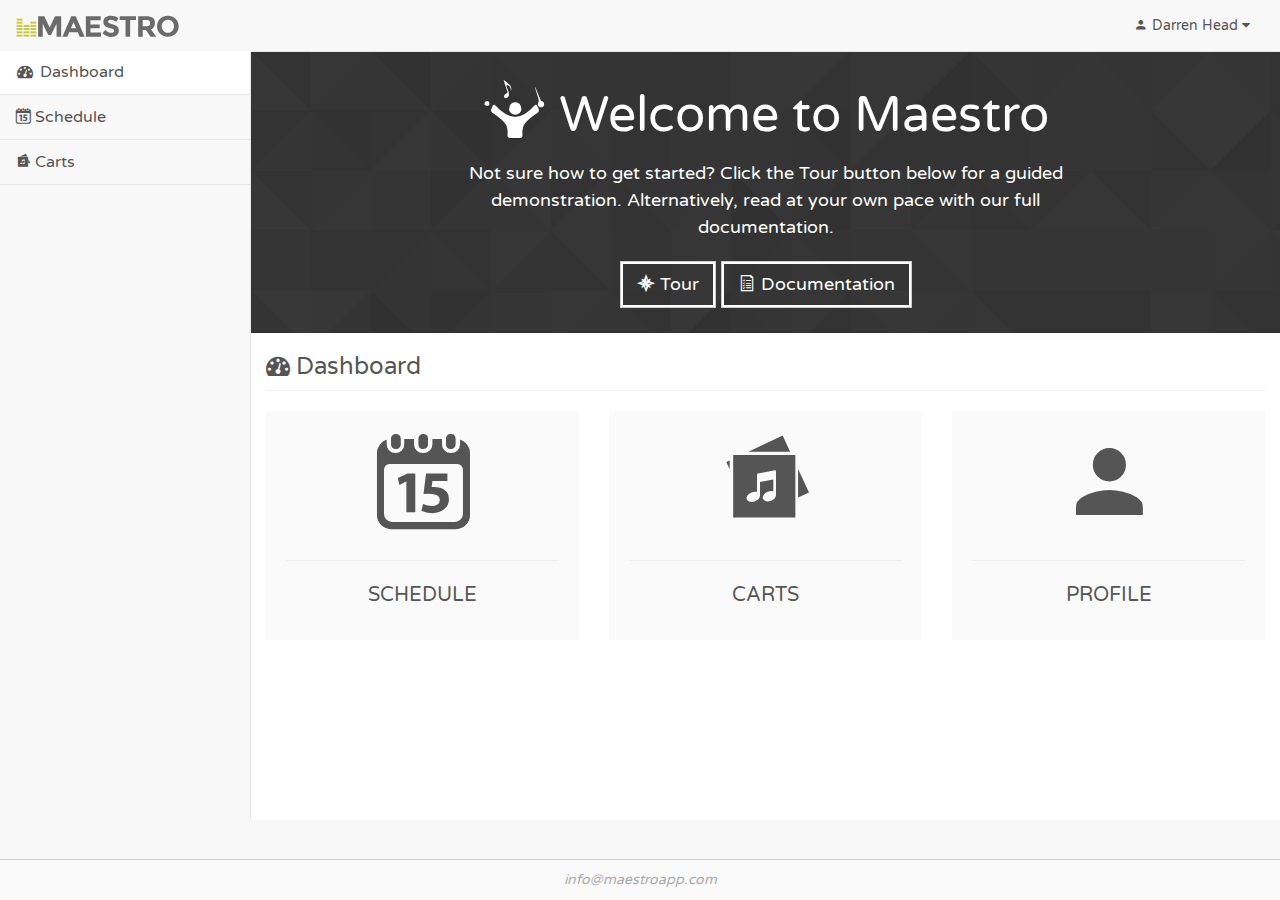
==== index.html @ 4ad2bb05 "Added all HTML, CSS, JS files as well as images" ====
<!DOCTYPE html>
<html lang="en">

<head>

    <meta charset="utf-8">
    <meta http-equiv="X-UA-Compatible" content="IE=edge">
    <meta name="viewport" content="width=device-width, initial-scale=1">
    <meta name="description" content="Maestro delivers you amazement in 30 seconds or less.">
    <meta name="author" content="Maestro | Orbitune Inc.">
    <link rel="shortcut icon" href="img/favicon.ico" type="image/x-icon">

    <title>Maestro | Dashboard</title>

    <!-- Bootstrap Core CSS -->
    <link href="css/bootstrap.min.css" rel="stylesheet">

    <!-- MetisMenu CSS -->
    <link href="css/plugins/metisMenu/metisMenu.min.css" rel="stylesheet">

    <!-- Custom CSS -->
    <link href="css/app.css" rel="stylesheet">

    <!-- Custom Fonts -->
    <link href="http://maxcdn.bootstrapcdn.com/font-awesome/4.2.0/css/font-awesome.min.css" rel="stylesheet">
    <link href="css/fa-animation.css" rel="stylesheet">
    <link href="css/flaticon.css" rel="stylesheet">
    <link href='http://fonts.googleapis.com/css?family=Varela+Round' rel='stylesheet' type='text/css'>

    <!-- HTML5 Shim and Respond.js IE8 support of HTML5 elements and media queries -->
    <!-- WARNING: Respond.js doesn't work if you view the page via file:// -->
    <!--[if lt IE 9]>
        <script src="https://oss.maxcdn.com/libs/html5shiv/3.7.0/html5shiv.js"></script>
        <script src="https://oss.maxcdn.com/libs/respond.js/1.4.2/respond.min.js"></script>
    <![endif]-->

</head>

<body>

    <div id="wrapper">

        <!-- Navigation -->
        <nav class="navbar navbar-default navbar-static-top" role="navigation" style="margin-bottom: 0">
            <div class="navbar-header">
                <button type="button" class="navbar-toggle" data-toggle="collapse" data-target=".navbar-collapse">
                    <span class="sr-only">Toggle navigation</span>
                    <span class="icon-bar"></span>
                    <span class="icon-bar"></span>
                    <span class="icon-bar"></span>
                </button>
                <a class="navbar-brand" href="index.html"><img class="img-responsive" width="165" src="img/maestro-logo.svg" /></a>            
            <div class="user-nav-right">
		        <ul class="nav navbar-top-links navbar-right">
	                <li class="dropdown">
	                    <a class="dropdown-toggle" data-toggle="dropdown" href="#">
	                        <i class="flaticon-user157"></i> <span>Darren Head</span> <i class="fa fa-caret-down"></i>
	                    </a>
	                    <ul class="dropdown-menu dropdown-user">
	                        <li><a href="user-profile.html"><i class="flaticon-user157"></i> User Profile</a>
	                        </li>
	                        <li class="divider"></li>
	                        <li><a href="#"><i class="fa fa-sign-out fa-fw"></i> Logout</a>
	                        </li>
	                    </ul>
	                </li>
	            </ul>    
            </div><!-- end user-nav-right -->
            </div><!-- end navbar-header -->

            <div class="navbar-default sidebar" role="navigation">
                <div class="sidebar-nav navbar-collapse">
                    <ul class="nav" id="side-menu">
                        <li>
                            <a class="active" href="index.html"><i class="fa fa-dashboard fa-fw"></i> Dashboard</a>
                        </li>
                        <li>
                            <a href="schedule.html"><i class="flaticon-calendar157"></i> Schedule</a>
                        </li>
                        <li>
                            <a href="carts.html"><i class="flaticon-music79"></i> Carts</a>
                        </li>
                    </ul>
                </div>
            </div>
        </nav>

        <!-- Page Content -->
        <div id="page-wrapper">
        
			<!-- Docs page layout -->
		    <div class="bs-header">
		        <h1><div class="glyph"><span class="glyph-icon glyph-maestro flaticon-music8"></span></div> Welcome to Maestro</h1>
		        <p>Not sure how to get started? Click the Tour button below for a guided demonstration. Alternatively, read at your own pace with our full documentation.</p>
		        <button class="btn btn-default btn-lg btn-start"><i class="flaticon-compass46"></i> Tour</button>
		        <button class="btn btn-default btn-lg btn-start"><i class="flaticon-list40"></i> Documentation</button>
		        <a href="#"></a>
		    </div>
        
            <div class="row">
                <div class="col-lg-12 dashboard">
                
                <h3 class="page-header"><i class="fa fa-dashboard"></i> Dashboard</h3>	
					<br>	
                    <div class="row bs-downloads">
						<div class="col-sm-4 col-xs-12">
						    <a href="schedule.html" class=" start-box start-schedule btn-block">
							    <i class="flaticon-calendar157"></i>
							    <hr class="start-hr">
							    <span>Schedule</span>
						    </a>
						</div>
						<div class="col-sm-4 col-xs-12">
						    <a href="carts.html" class="start-box start-schedule btn-block">
							    <i class="flaticon-music79"></i>
							    <hr class="start-hr">
							    <span>Carts</span>
						    </a>
						</div>
						<div class="col-sm-4 col-xs-12">
						    <a href="user-profile.html" class="start-box start-schedule btn-block">
							    <i class="flaticon-user157"></i>
							    <hr class="start-hr">
							    <span>Profile</span>
						    </a>
						</div>						
						</div><!-- end row bs-downloads -->
                </div><!-- /.col-lg-12 -->  
            </div> <!-- /.row -->
        </div><!-- /#page-wrapper -->
        
        <div class="footer">
	        <a href="#" class="maestro-help">info@maestroapp.com</a>
        </div>

    </div>
    <!-- /#wrapper -->

    <!-- jQuery Version 1.11.0 -->
    <script src="js/jquery-1.11.0.js"></script>

    <!-- Bootstrap Core JavaScript -->
    <script src="js/bootstrap.min.js"></script>

    <!-- Metis Menu Plugin JavaScript -->
    <script src="js/plugins/metisMenu/metisMenu.min.js"></script>

    <!-- Custom Theme JavaScript -->
    <script src="js/maestro.js"></script>
    
    <script>
    
    </script>

</body>

</html>
---- css/plugins/metisMenu/metisMenu.min.css ----
.arrow{float:right}.glyphicon.arrow:before{content:"\e079"}.active>a>.glyphicon.arrow:before{content:"\e114"}.fa.arrow:before{content:"\f104"}.active>a>.fa.arrow:before{content:"\f107"}.plus-times{float:right}.fa.plus-times:before{content:"\f067"}.active>a>.fa.plus-times{filter:progid:DXImageTransform.Microsoft.BasicImage(rotation=1);-webkit-transform:rotate(45deg);-moz-transform:rotate(45deg);-ms-transform:rotate(45deg);-o-transform:rotate(45deg);transform:rotate(45deg)}.plus-minus{float:right}.fa.plus-minus:before{content:"\f067"}.active>a>.fa.plus-minus:before{content:"\f068"}
---- css/app.css ----
/*!
 * Maestro Theme 
 * Orbitune Inc.
 * Developers: Darren Head & Will Wong 
 */

body {
    background-color: #f8f8f8;
    font-family: 'Varela Round', "Helvetica Neue",Helvetica,Arial,sans-serif;
}

a {
/*----- color-secondary-1-3 ----*/
	color: #71A30D;
	color: rgba(113,163, 13,1);
	-o-transition:.5s;
	-ms-transition:.5s;
	-moz-transition:.5s;
	-webkit-transition:.5s;
	transition:.5s;
}

a:hover {
/*----- color-secondary-2-3 ----*/
	color: #557F00;
	color: rgba( 85,127,  0,1);
	text-decoration: none;
}

/* COLOR PALETTES */
/* As hex codes */
.color-primary-0 { color: #DEDE1E }	/* Main Primary color */
.color-primary-1 { color: #FFFF78 }
.color-primary-2 { color: #EBEB4B }
.color-primary-3 { color: #AFAF0E }
.color-primary-4 { color: #888800 }

.color-secondary-1-0 { color: #94CF1C }	/* Main Secondary color (1) */
.color-secondary-1-1 { color: #C5F071 }
.color-secondary-1-2 { color: #AADC46 }
.color-secondary-1-3 { color: #71A30D }
.color-secondary-1-4 { color: #557F00 }

.color-secondary-2-0 { color: #B2186F }	/* Main Secondary color (2) */
.color-secondary-2-1 { color: #D263A2 }
.color-secondary-2-2 { color: #BD3C85 }
.color-secondary-2-3 { color: #8C0B54 }
.color-secondary-2-4 { color: #6D003E }

.color-complement-0 { color: #691B94 }	/* Main Complement color */
.color-complement-1 { color: #9359B3 }
.color-complement-2 { color: #79379D }
.color-complement-3 { color: #510F75 }
.color-complement-4 { color: #3C045B }

/* As RGBa codes */
.rgba-primary-0 { color: rgba(222,222, 30,1) }	/* Main Primary color */
.rgba-primary-1 { color: rgba(255,255,120,1) }
.rgba-primary-2 { color: rgba(235,235, 75,1) }
.rgba-primary-3 { color: rgba(175,175, 14,1) }
.rgba-primary-4 { color: rgba(136,136,  0,1) }

.rgba-secondary-1-0 { color: rgba(148,207, 28,1) }	/* Main Secondary color (1) */
.rgba-secondary-1-1 { color: rgba(197,240,113,1) }
.rgba-secondary-1-2 { color: rgba(170,220, 70,1) }
.rgba-secondary-1-3 { color: rgba(113,163, 13,1) }
.rgba-secondary-1-4 { color: rgba( 85,127,  0,1) }

.rgba-secondary-2-0 { color: rgba(178, 24,111,1) }	/* Main Secondary color (2) */
.rgba-secondary-2-1 { color: rgba(210, 99,162,1) }
.rgba-secondary-2-2 { color: rgba(189, 60,133,1) }
.rgba-secondary-2-3 { color: rgba(140, 11, 84,1) }
.rgba-secondary-2-4 { color: rgba(109,  0, 62,1) }

.rgba-complement-0 { color: rgba(105, 27,148,1) }	/* Main Complement color */
.rgba-complement-1 { color: rgba(147, 89,179,1) }
.rgba-complement-2 { color: rgba(121, 55,157,1) }
.rgba-complement-3 { color: rgba( 81, 15,117,1) }
.rgba-complement-4 { color: rgba( 60,  4, 91,1) }

#wrapper {
    width: 100%;
}

#page-wrapper {
    padding: 0 15px;
    min-height: 568px;
    background-color: #fff;
    padding-top:50px;
    min-height: 768px !important;
    padding-bottom:40px;
}

@media(min-width:768px) {
    #page-wrapper {
        position: inherit;
        margin: 0 0 0 250px;
        border-left: 1px solid #e7e7e7;
    }
}

.page-header {
	padding-bottom: 10px;
	margin: 20px 0 0px;
	border-bottom: 1px solid #eee;
	color:#555;
}

.nav>li>a {
	color:#555;
}

#side-menu {
	font-size:16px;
}

.navbar {
	width:100%;
	position:fixed;
	z-index:10;
}

.navbar-default .navbar-toggle {
	border:none;
}

.navbar-default .navbar-toggle:hover, .navbar-default .navbar-toggle:focus {
	background-color:transparent;
}

.navbar-header {
	width:100%;
}

.user-nav-right {
	float:right;
}

@media(max-width:480px) {
	.user-nav-right span {
		display:none;
	}
	.user-nav-right .fa-caret-down {
		display: none;
	}
}

.navbar-top-links li {
    display: inline-block;
}

.navbar-top-links li:last-child {
    margin-right: 15px;
}

.navbar-top-links li a {
    padding: 15px;
    min-height: 50px;
}

.navbar-top-links .dropdown-menu li {
    display: block;
}

.navbar-top-links .dropdown-menu li:last-child {
    margin-right: 0;
}

.navbar-top-links .dropdown-menu li a {
    padding: 3px 20px;
    min-height: 0;
}

.navbar-top-links .dropdown-menu li a div {
    white-space: normal;
}

.navbar-top-links .dropdown-messages,
.navbar-top-links .dropdown-tasks,
.navbar-top-links .dropdown-alerts {
    width: 310px;
    min-width: 0;
}

.navbar-top-links .dropdown-messages {
    margin-left: 5px;
}

.navbar-top-links .dropdown-tasks {
    margin-left: -59px;
}

.navbar-top-links .dropdown-alerts {
    margin-left: -123px;
}

.navbar-top-links .dropdown-user {
    right: 0;
    left: auto;
}

.sidebar .sidebar-nav.navbar-collapse {
    padding-right: 0;
    padding-left: 0;
}

.sidebar .sidebar-search {
    padding: 15px;
}

.sidebar ul li {
    border-bottom: 1px solid #e7e7e7;
}

.sidebar ul li a.active {
    background-color: #fff;
    border-right: 1px solid #fff;
	width: 100%;
}

.sidebar .arrow {
    float: right;
}

.sidebar .fa.arrow:before {
    content: "\f104";
}

.sidebar .active>a>.fa.arrow:before {
    content: "\f107";
}

.sidebar .nav-second-level li,
.sidebar .nav-third-level li {
    border-bottom: 0!important;
}

.sidebar .nav-second-level li a {
    padding-left: 37px;
}

.sidebar .nav-third-level li a {
    padding-left: 52px;
}

@media(min-width:768px) {
    .sidebar {
        z-index: 1;
        position: absolute;
        width: 250px;
        margin-top: 51px;
    }

    .navbar-top-links .dropdown-messages,
    .navbar-top-links .dropdown-tasks,
    .navbar-top-links .dropdown-alerts {
        margin-left: auto;
    }
}

@media(max-width:480px) {
	.navbar-top-links li:last-child {
		margin:0px;
	}
}

.btn-outline {
    color: inherit;
    background-color: transparent;
    transition: all .5s;
}

.btn-primary.btn-outline {
    color: #428bca;
}

.btn-success.btn-outline {
    color: #5cb85c;
}

.btn-info.btn-outline {
    color: #5bc0de;
}

.btn-warning.btn-outline {
    color: #f0ad4e;
}

.btn-danger.btn-outline {
    color: #d9534f;
}

.btn-primary.btn-outline:hover,
.btn-success.btn-outline:hover,
.btn-info.btn-outline:hover,
.btn-warning.btn-outline:hover,
.btn-danger.btn-outline:hover {
    color: #fff;
}

.chat {
    margin: 0;
    padding: 0;
    list-style: none;
}

.chat li {
    margin-bottom: 10px;
    padding-bottom: 5px;
    border-bottom: 1px dotted #999;
}

.chat li.left .chat-body {
    margin-left: 60px;
}

.chat li.right .chat-body {
    margin-right: 60px;
}

.chat li .chat-body p {
    margin: 0;
}

.panel .slidedown .glyphicon,
.chat .glyphicon {
    margin-right: 5px;
}

.chat-panel .panel-body {
    height: 350px;
    overflow-y: scroll;
}

.login-panel {
    margin-top: 25%;
}

.flot-chart {
    display: block;
    height: 400px;
}

.flot-chart-content {
    width: 100%;
    height: 100%;
}

table.dataTable thead .sorting,
table.dataTable thead .sorting_asc,
table.dataTable thead .sorting_desc,
table.dataTable thead .sorting_asc_disabled,
table.dataTable thead .sorting_desc_disabled {
    background: 0 0;
}

table.dataTable thead .sorting_asc:after {
    content: "\f0de";
    float: right;
    font-family: fontawesome;
}

table.dataTable thead .sorting_desc:after {
    content: "\f0dd";
    float: right;
    font-family: fontawesome;
}

table.dataTable thead .sorting:after {
    content: "\f0dc";
    float: right;
    font-family: fontawesome;
    color: rgba(50,50,50,.5);
}

.btn-circle {
    width: 30px;
    height: 30px;
    padding: 6px 0;
    border-radius: 15px;
    text-align: center;
    font-size: 12px;
    line-height: 1.428571429;
}

.btn-circle.btn-lg {
    width: 50px;
    height: 50px;
    padding: 10px 16px;
    border-radius: 25px;
    font-size: 18px;
    line-height: 1.33;
}

.btn-circle.btn-xl {
    width: 70px;
    height: 70px;
    padding: 10px 16px;
    border-radius: 35px;
    font-size: 24px;
    line-height: 1.33;
}

.show-grid [class^=col-] {
    padding-top: 10px;
    padding-bottom: 10px;
    border: 1px solid #ddd;
    background-color: #eee!important;
}

.show-grid {
    margin: 15px 0;
}

.huge {
    font-size: 40px;
}

.panel-green {
    border-color: #5cb85c;
}

.panel-green .panel-heading {
    border-color: #5cb85c;
    color: #fff;
    background-color: #5cb85c;
}

.panel-green a {
    color: #5cb85c;
}

.panel-green a:hover {
    color: #3d8b3d;
}

.panel-red {
    border-color: #d9534f;
}

.panel-red .panel-heading {
    border-color: #d9534f;
    color: #fff;
    background-color: #d9534f;
}

.panel-red a {
    color: #d9534f;
}

.panel-red a:hover {
    color: #b52b27;
}

.panel-yellow {
    border-color: #f0ad4e;
}

.panel-yellow .panel-heading {
    border-color: #f0ad4e;
    color: #fff;
    background-color: #f0ad4e;
}

.panel-yellow a {
    color: #f0ad4e;
}

.panel-yellow a:hover {
    color: #df8a13;
}

.btn-maestro {
	background:transparent;
	box-shadow: 0 0 0 3px #AFAF0E inset;
	border-radius: 0px;
	color:#AFAF0E;	
	text-transform: uppercase;
}

@media(max-width:991px) {
	.btn-maestro {
		margin-bottom:10px;
	}
}

.btn-maestro:hover {
	background:#AFAF0E;
	box-shadow: 0 0 0 3px #AFAF0E inset;
	color:#fff;
	-o-transition:.5s;
	-ms-transition:.5s;
	-moz-transition:.5s;
	-webkit-transition:.5s;
	transition:.5s;
}

.btn-maestro-grey {
	background:transparent;
	box-shadow: 0 0 0 3px #ccc inset;
	border-radius: 0px;
	color:#ccc;	
	text-transform: uppercase;
}

@media(max-width:991px) {
	.btn-maestro {
		margin-bottom:10px;
	}
}

.btn-maestro-grey:hover {
	background:#AFAF0E;
	box-shadow: 0 0 0 3px #AFAF0E inset;
	color:#fff;
	-o-transition:.5s;
	-ms-transition:.5s;
	-moz-transition:.5s;
	-webkit-transition:.5s;
	transition:.5s;
}


.input-group-lg>.input-group-btn>.btn, .input-group-lg>.form-control {
	height:44px;
	border-radius: 0px;
	box-shadow: 0 0 0 3px #f inset;
}

.cart-panel {
	min-height:230px;
}

.panel-body {
	text-align: center;
}

.cart-icon {
	font-size:3em;
	color: #555;
}

.cart-icon:hover {
	font-size:3em;
	color: #71A30D;
	color: rgba(113,163, 13,1);
	-o-transition:.5s;
	-ms-transition:.5s;
	-moz-transition:.5s;
	-webkit-transition:.5s;
	transition:.5s;
}

.cart-icon-add {
	font-size:4.6em;
	color: #ccc;
}

.cart-icon-add:hover {
	color: rgba(113,163, 13,1);
	-o-transition:.5s;
	-ms-transition:.5s;
	-moz-transition:.5s;
	-webkit-transition:.5s;
	transition:.5s;
}

.cart-info {
	color:#ccc;
	font-size:0.85em;
	font-weight:100;
}

.cart-new-title {
	font-size: 16px;
	color: #ccc;
	text-transform: uppercase;
	padding-top: 15px;
}

.cart-new-title:hover {
	color:#AFAF0E;
}

/*----------------------
  DASHBOARD	
-----------------------*/

.bs-header {
  padding: 25px;
  font-size: 16px;
  text-align: center;
  text-shadow: 0 1px 0 rgba(0,0,0,.15);
  margin:0px -15px 0px -15px;
}

.bs-header h1 {
  color: #fff;
  padding-top:0px;
  margin:0px;
}

.bs-header p {
  font-weight: 300;
  line-height: 1.5;
  padding:10px 0px;
  color: #fff;
}

.bs-header .container {
  position: relative;
}

.btn-start {
	background:transparent;
	box-shadow: 0 0 0 2px #fff inset;
	color:#fff;
	border-radius: 0px;
	text-align: center;
}

.btn-start:hover {
	color:#555;
	background:#fff;
	-o-transition:.5s;
	-ms-transition:.5s;
	-moz-transition:.5s;
	-webkit-transition:.5s;
	transition:.5s;
}

@media (min-width: 768px) {
  .bs-header {
    font-size: 21px;
    text-align: center;
  }
  .bs-header h1 {
    font-size: 50px;
    line-height: 1;
    margin-top:0px;
    text-align: center;
  }
}

@media (min-width: 992px) {
  .bs-header p {
  	font-size:18px;
  	padding:20px 10px;
  	text-align: center;
  	max-width:700px;
  	margin:0px auto;
  }
}

.bs-docs-nav, .bs-docs-home, .bs-header {
  color: #ceb6b8;
  background-color: #557f00;
  background-image: url(../img/shapes.png);
}
@media (min-width: 1921px), (min-height: 1201px) {
  .bs-header {
    	background-image: url(../img/shapes.png);
    }
	.bs-header {
		background-position: -303px -351px;
	}
}

.glyph {
    display: inline-block;
    text-align: center;
}
.glyph .glyph-icon {
    display: block;
    font-family:"Flaticon";
    font-size: 64px;
}
.glyph .glyph-icon:before {
    font-size: 64px;
    margin-left: 0;
}

@media(max-width:480px) {
	.glyph-maestro {
		display:none !important;
	}
	.bs-header h1 {
		font-size:24px;
	}
	.btn-start {
		width:100%;
		margin-bottom:10px;
	}
}

.dashboard {
	color:#555;
	padding-bottom:120px;
}

.dashboard h1 {
	font-size:28px;
}

.start-box {
	width:100%;
	margin:0px auto;
	color:#555;
	text-align: center;
	background:#fafafa;
	padding: 0px 0px 30px 0px;
	margin-bottom:20px;
}

.start-box i {
	font-size:100px;
}

.start-hr {
	margin:0px 20px;
	padding-bottom:20px;
}

.start-schedule span {
	font-size:20px;
	text-transform: uppercase;
	color:#555;
}

.start-box:hover {
	color: #557F00;
	border:solid 1px #ccc;
}

.start-schedule:hover, .start-carts:hover {
	background:#f9f9f9;
	padding: 20px 0px 35px 0px;
	color: #557F00;
}

@media(max-width:480px) {
	.start-box i {
		font-size:60px;
	}
	.start-schedule:hover, .start-carts:hover {
		padding:25px 0px;
	}
	.start-schedule span {
		font-size:15px;
	}
	.start-hr {
		margin-top:0px;
	}
}

/*----------------------
 USER PROFILE	
-----------------------*/

.card {
	background:#f9f9f9;
	box-shadow: 0px 0px 2px #ccc inset;	
	min-height:285px;
	margin-bottom:15px;
}

.cover {
	background: url(../img/test.png);
	background-color:rgba(104,182,255,.3);
	background-position: center center;
	background-repeat: no-repeat;
	background-size: cover;
	height: 100px;
	position: relative;
	margin-bottom:20px;
	box-shadow: 0px 0px 1px #333 inset;
}

.profile-pic {
	position: absolute;
	right: 30px;
	top: 75px;
	height: 75px;
}

.card h4 {
	margin:0px;
	padding-bottom:10px;
	padding:5px 15px;
}

.permission, .member-date, .company{
	color:#777;
	margin:0px;	
	font-size:13px;
	padding:3px 15px;
}

.edit-profile {
	font-size:14px;
	padding:5px 10px;
	color:#555;
}

hr.profile {
	margin:10px 15px;
}

.card a.pull-left {
	margin-left:15px;
}
.card a.btn {
	margin-right:15px;
}

.card-right {
	background:#f9f9f9;
	box-shadow: 0px 0px 2px #ccc inset;	
	min-height:285px;
	margin-bottom:15px;
	padding:10px 25px;
	max-width:737px;
	font-size:13px;
}

@media(max-width:991px) {
	.card-right {
		padding:5px 15px;
	}
	hr.profile2 {
		padding-bottom: 4px;
	}
}

.user-details {
	width:100%;
}

.user-details .name1, .user-details .email1, .user-details .password1, .user-details .phone1 {
	width:50%;
	float:left;
	padding:7px 0px;
	clear:both;
	font-weight: bold;
	line-height: 22px;
	/* 16 * 0.0625 = 1px */
    letter-spacing: 0.0125em;
}

.user-details .name2, .user-details .email2, .user-details .password2, .user-details .phone2 {
	width:50%;
	float:left;
	font-weight: 100;
	line-height: 38px;
	font-size:13px;
}

.clear {
	clear:both;
}

hr.profile2 {
	margin:13px 0px 10px; 0px;
}

/*----------------------
 FOOTER	
-----------------------*/
.footer {
	width:100%;
	position:fixed;
	bottom:0;
	z-index:1;
	padding:0px;
	background:#fafafa;
	text-align: center;
	padding:10px;
	border-top:1px solid #ccc;
}

.maestro-help {
	text-align: center;
	color:#aaa;
	font-style: italic;
}
---- css/fa-animation.css ----
/*!
 * font-awesome-animation - v0.0.6
 * https://github.com/l-lin/font-awesome-animation
 * License: MIT
 */

@-webkit-keyframes wrench{0%{-webkit-transform:rotate(-12deg);transform:rotate(-12deg)}8%{-webkit-transform:rotate(12deg);transform:rotate(12deg)}10%{-webkit-transform:rotate(24deg);transform:rotate(24deg)}18%,20%{-webkit-transform:rotate(-24deg);transform:rotate(-24deg)}28%,30%{-webkit-transform:rotate(24deg);transform:rotate(24deg)}38%,40%{-webkit-transform:rotate(-24deg);transform:rotate(-24deg)}48%,50%{-webkit-transform:rotate(24deg);transform:rotate(24deg)}58%,60%{-webkit-transform:rotate(-24deg);transform:rotate(-24deg)}68%{-webkit-transform:rotate(24deg);transform:rotate(24deg)}75%{-webkit-transform:rotate(0deg);transform:rotate(0deg)}}@keyframes wrench{0%{-webkit-transform:rotate(-12deg);-ms-transform:rotate(-12deg);transform:rotate(-12deg)}8%{-webkit-transform:rotate(12deg);-ms-transform:rotate(12deg);transform:rotate(12deg)}10%{-webkit-transform:rotate(24deg);-ms-transform:rotate(24deg);transform:rotate(24deg)}18%,20%{-webkit-transform:rotate(-24deg);-ms-transform:rotate(-24deg);transform:rotate(-24deg)}28%,30%{-webkit-transform:rotate(24deg);-ms-transform:rotate(24deg);transform:rotate(24deg)}38%,40%{-webkit-transform:rotate(-24deg);-ms-transform:rotate(-24deg);transform:rotate(-24deg)}48%,50%{-webkit-transform:rotate(24deg);-ms-transform:rotate(24deg);transform:rotate(24deg)}58%,60%{-webkit-transform:rotate(-24deg);-ms-transform:rotate(-24deg);transform:rotate(-24deg)}68%{-webkit-transform:rotate(24deg);-ms-transform:rotate(24deg);transform:rotate(24deg)}75%{-webkit-transform:rotate(0deg);-ms-transform:rotate(0deg);transform:rotate(0deg)}}.faa-parent.animated-hover:hover>.faa-wrench,.faa-wrench.animated,.faa-wrench.animated-hover:hover{-webkit-animation:wrench 2.5s ease infinite;animation:wrench 2.5s ease infinite;transform-origin-x:90%;transform-origin-y:35%;transform-origin-z:initial}@-webkit-keyframes ring{0%{-webkit-transform:rotate(-15deg);transform:rotate(-15deg)}2%{-webkit-transform:rotate(15deg);transform:rotate(15deg)}4%{-webkit-transform:rotate(-18deg);transform:rotate(-18deg)}6%{-webkit-transform:rotate(18deg);transform:rotate(18deg)}8%{-webkit-transform:rotate(-22deg);transform:rotate(-22deg)}10%{-webkit-transform:rotate(22deg);transform:rotate(22deg)}12%{-webkit-transform:rotate(-18deg);transform:rotate(-18deg)}14%{-webkit-transform:rotate(18deg);transform:rotate(18deg)}16%{-webkit-transform:rotate(-12deg);transform:rotate(-12deg)}18%{-webkit-transform:rotate(12deg);transform:rotate(12deg)}20%{-webkit-transform:rotate(0deg);transform:rotate(0deg)}}@keyframes ring{0%{-webkit-transform:rotate(-15deg);-ms-transform:rotate(-15deg);transform:rotate(-15deg)}2%{-webkit-transform:rotate(15deg);-ms-transform:rotate(15deg);transform:rotate(15deg)}4%{-webkit-transform:rotate(-18deg);-ms-transform:rotate(-18deg);transform:rotate(-18deg)}6%{-webkit-transform:rotate(18deg);-ms-transform:rotate(18deg);transform:rotate(18deg)}8%{-webkit-transform:rotate(-22deg);-ms-transform:rotate(-22deg);transform:rotate(-22deg)}10%{-webkit-transform:rotate(22deg);-ms-transform:rotate(22deg);transform:rotate(22deg)}12%{-webkit-transform:rotate(-18deg);-ms-transform:rotate(-18deg);transform:rotate(-18deg)}14%{-webkit-transform:rotate(18deg);-ms-transform:rotate(18deg);transform:rotate(18deg)}16%{-webkit-transform:rotate(-12deg);-ms-transform:rotate(-12deg);transform:rotate(-12deg)}18%{-webkit-transform:rotate(12deg);-ms-transform:rotate(12deg);transform:rotate(12deg)}20%{-webkit-transform:rotate(0deg);-ms-transform:rotate(0deg);transform:rotate(0deg)}}.faa-parent.animated-hover:hover>.faa-ring,.faa-ring.animated,.faa-ring.animated-hover:hover{-webkit-animation:ring 2s ease infinite;animation:ring 2s ease infinite;transform-origin-x:50%;transform-origin-y:0;transform-origin-z:initial}@-webkit-keyframes vertical{0%{-webkit-transform:translate(0,-3px);transform:translate(0,-3px)}4%{-webkit-transform:translate(0,3px);transform:translate(0,3px)}8%{-webkit-transform:translate(0,-3px);transform:translate(0,-3px)}12%{-webkit-transform:translate(0,3px);transform:translate(0,3px)}16%{-webkit-transform:translate(0,-3px);transform:translate(0,-3px)}20%{-webkit-transform:translate(0,3px);transform:translate(0,3px)}22%{-webkit-transform:translate(0,0);transform:translate(0,0)}}@keyframes vertical{0%{-webkit-transform:translate(0,-3px);-ms-transform:translate(0,-3px);transform:translate(0,-3px)}4%{-webkit-transform:translate(0,3px);-ms-transform:translate(0,3px);transform:translate(0,3px)}8%{-webkit-transform:translate(0,-3px);-ms-transform:translate(0,-3px);transform:translate(0,-3px)}12%{-webkit-transform:translate(0,3px);-ms-transform:translate(0,3px);transform:translate(0,3px)}16%{-webkit-transform:translate(0,-3px);-ms-transform:translate(0,-3px);transform:translate(0,-3px)}20%{-webkit-transform:translate(0,3px);-ms-transform:translate(0,3px);transform:translate(0,3px)}22%{-webkit-transform:translate(0,0);-ms-transform:translate(0,0);transform:translate(0,0)}}.faa-parent.animated-hover:hover>.faa-vertical,.faa-vertical.animated,.faa-vertical.animated-hover:hover{-webkit-animation:vertical 2s ease infinite;animation:vertical 2s ease infinite}@-webkit-keyframes horizontal{0%{-webkit-transform:translate(0,0);transform:translate(0,0)}6%{-webkit-transform:translate(5px,0);transform:translate(5px,0)}12%{-webkit-transform:translate(0,0);transform:translate(0,0)}18%{-webkit-transform:translate(5px,0);transform:translate(5px,0)}24%{-webkit-transform:translate(0,0);transform:translate(0,0)}30%{-webkit-transform:translate(5px,0);transform:translate(5px,0)}36%{-webkit-transform:translate(0,0);transform:translate(0,0)}}@keyframes horizontal{0%{-webkit-transform:translate(0,0);-ms-transform:translate(0,0);transform:translate(0,0)}6%{-webkit-transform:translate(5px,0);-ms-transform:translate(5px,0);transform:translate(5px,0)}12%{-webkit-transform:translate(0,0);-ms-transform:translate(0,0);transform:translate(0,0)}18%{-webkit-transform:translate(5px,0);-ms-transform:translate(5px,0);transform:translate(5px,0)}24%{-webkit-transform:translate(0,0);-ms-transform:translate(0,0);transform:translate(0,0)}30%{-webkit-transform:translate(5px,0);-ms-transform:translate(5px,0);transform:translate(5px,0)}36%{-webkit-transform:translate(0,0);-ms-transform:translate(0,0);transform:translate(0,0)}}.faa-horizontal.animated,.faa-horizontal.animated-hover:hover,.faa-parent.animated-hover:hover>.faa-horizontal{-webkit-animation:horizontal 2s ease infinite;animation:horizontal 2s ease infinite}@-webkit-keyframes flash{0%,100%,50%{opacity:1}25%,75%{opacity:0}}@keyframes flash{0%,100%,50%{opacity:1}25%,75%{opacity:0}}.faa-flash.animated,.faa-flash.animated-hover:hover,.faa-parent.animated-hover:hover>.faa-flash{-webkit-animation:flash 2s ease infinite;animation:flash 2s ease infinite}@-webkit-keyframes bounce{0%,10%,20%,50%,80%{-webkit-transform:translateY(0);transform:translateY(0)}40%,60%{-webkit-transform:translateY(-15px);transform:translateY(-15px)}}@keyframes bounce{0%,10%,20%,50%,80%{-webkit-transform:translateY(0);-ms-transform:translateY(0);transform:translateY(0)}40%,60%{-webkit-transform:translateY(-15px);-ms-transform:translateY(-15px);transform:translateY(-15px)}}.faa-bounce.animated,.faa-bounce.animated-hover:hover,.faa-parent.animated-hover:hover>.faa-bounce{-webkit-animation:bounce 2s ease infinite;animation:bounce 2s ease infinite}@-webkit-keyframes spin{0%{-webkit-transform:rotate(0deg);transform:rotate(0deg)}100%{-webkit-transform:rotate(359deg);transform:rotate(359deg)}}@keyframes spin{0%{-webkit-transform:rotate(0deg);-ms-transform:rotate(0deg);transform:rotate(0deg)}100%{-webkit-transform:rotate(359deg);-ms-transform:rotate(359deg);transform:rotate(359deg)}}.faa-parent.animated-hover:hover>.faa-spin,.faa-spin.animated,.faa-spin.animated-hover:hover{-webkit-animation:spin 1.5s linear infinite;animation:spin 1.5s linear infinite}@-webkit-keyframes float{0%{-webkit-transform:translateY(0);transform:translateY(0)}50%{-webkit-transform:translateY(-6px);transform:translateY(-6px)}100%{-webkit-transform:translateY(0);transform:translateY(0)}}@keyframes float{0%{-webkit-transform:translateY(0);-ms-transform:translateY(0);transform:translateY(0)}50%{-webkit-transform:translateY(-6px);-ms-transform:translateY(-6px);transform:translateY(-6px)}100%{-webkit-transform:translateY(0);-ms-transform:translateY(0);transform:translateY(0)}}.faa-float.animated,.faa-float.animated-hover:hover,.faa-parent.animated-hover:hover>.faa-float{-webkit-animation:float 2s linear infinite;animation:float 2s linear infinite}@-webkit-keyframes pulse{0%{-webkit-transform:scale(1.1);transform:scale(1.1)}50%{-webkit-transform:scale(0.8);transform:scale(0.8)}100%{-webkit-transform:scale(1.1);transform:scale(1.1)}}@keyframes pulse{0%{-webkit-transform:scale(1.1);-ms-transform:scale(1.1);transform:scale(1.1)}50%{-webkit-transform:scale(0.8);-ms-transform:scale(0.8);transform:scale(0.8)}100%{-webkit-transform:scale(1.1);-ms-transform:scale(1.1);transform:scale(1.1)}}.faa-parent.animated-hover:hover>.faa-pulse,.faa-pulse.animated,.faa-pulse.animated-hover:hover{-webkit-animation:pulse 2s linear infinite;animation:pulse 2s linear infinite}.faa-parent.animated-hover:hover>.faa-shake,.faa-shake.animated,.faa-shake.animated-hover:hover{-webkit-animation:wrench 2.5s ease infinite;animation:wrench 2.5s ease infinite}@-webkit-keyframes tada{0%{-webkit-transform:scale(1);transform:scale(1)}10%,20%{-webkit-transform:scale(.9) rotate(-8deg);transform:scale(.9) rotate(-8deg)}30%,50%,70%{-webkit-transform:scale(1.3) rotate(8deg);transform:scale(1.3) rotate(8deg)}40%,60%{-webkit-transform:scale(1.3) rotate(-8deg);transform:scale(1.3) rotate(-8deg)}80%{-webkit-transform:scale(1) rotate(0);transform:scale(1) rotate(0)}}@keyframes tada{0%{-webkit-transform:scale(1);-ms-transform:scale(1);transform:scale(1)}10%,20%{-webkit-transform:scale(.9) rotate(-8deg);-ms-transform:scale(.9) rotate(-8deg);transform:scale(.9) rotate(-8deg)}30%,50%,70%{-webkit-transform:scale(1.3) rotate(8deg);-ms-transform:scale(1.3) rotate(8deg);transform:scale(1.3) rotate(8deg)}40%,60%{-webkit-transform:scale(1.3) rotate(-8deg);-ms-transform:scale(1.3) rotate(-8deg);transform:scale(1.3) rotate(-8deg)}80%{-webkit-transform:scale(1) rotate(0);-ms-transform:scale(1) rotate(0);transform:scale(1) rotate(0)}}.faa-parent.animated-hover:hover>.faa-tada,.faa-tada.animated,.faa-tada.animated-hover:hover{-webkit-animation:tada 2s linear infinite;animation:tada 2s linear infinite}@-webkit-keyframes passing{0%{-webkit-transform:translateX(-50%);transform:translateX(-50%);opacity:0}50%{-webkit-transform:translateX(0%);transform:translateX(0%);opacity:1}100%{-webkit-transform:translateX(50%);transform:translateX(50%);opacity:0}}@keyframes passing{0%{-webkit-transform:translateX(-50%);-ms-transform:translateX(-50%);transform:translateX(-50%);opacity:0}50%{-webkit-transform:translateX(0%);-ms-transform:translateX(0%);transform:translateX(0%);opacity:1}100%{-webkit-transform:translateX(50%);-ms-transform:translateX(50%);transform:translateX(50%);opacity:0}}.faa-parent.animated-hover:hover>.faa-passing,.faa-passing.animated,.faa-passing.animated-hover:hover{-webkit-animation:passing 3s linear infinite;animation:passing 3s linear infinite}@-webkit-keyframes burst{0%{opacity:.6}50%{-webkit-transform:scale(1.8);transform:scale(1.8);opacity:0}100%{opacity:0}}@keyframes burst{0%{opacity:.6}50%{-webkit-transform:scale(1.8);-ms-transform:scale(1.8);transform:scale(1.8);opacity:0}100%{opacity:0}}.faa-burst.animated,.faa-burst.animated-hover:hover,.faa-parent.animated-hover:hover>.faa-burst{-webkit-animation:burst 3s infinite linear;animation:burst 3s infinite linear}
---- css/flaticon.css ----
@font-face {
	font-family: "Flaticon";
	src: url("../fonts/flaticon.eot");
	src: url("../fonts/flaticon.eot#iefix") format("embedded-opentype"),
	url("../fonts/flaticon.woff") format("woff"),
	url("../fonts/flaticon.ttf") format("truetype"),
	url("../fonts/flaticon.svg") format("svg");
	font-weight: normal;
	font-style: normal;
}
[class^="flaticon-"]:before, [class*=" flaticon-"]:before,
[class^="flaticon-"]:after, [class*=" flaticon-"]:after {   
	font-family: Flaticon;
	font-style: normal;
}.flaticon-2441:before {
	content: "\e000";
}
.flaticon-arrows67:before {
	content: "\e001";
}
.flaticon-audio:before {
	content: "\e002";
}
.flaticon-audio42:before {
	content: "\e003";
}
.flaticon-back1:before {
	content: "\e004";
}
.flaticon-black393:before {
	content: "\e005";
}
.flaticon-calendar:before {
	content: "\e006";
}
.flaticon-calendar157:before {
	content: "\e007";
}
.flaticon-circular116:before {
	content: "\e008";
}
.flaticon-compass46:before {
	content: "\e009";
}
.flaticon-create3:before {
	content: "\e00a";
}
.flaticon-delete81:before {
	content: "\e00b";
}
.flaticon-ecg2:before {
	content: "\e00c";
}
.flaticon-edit12:before {
	content: "\e00d";
}
.flaticon-elegant7:before {
	content: "\e00e";
}
.flaticon-exclamation3:before {
	content: "\e00f";
}
.flaticon-floppy1:before {
	content: "\e010";
}
.flaticon-info6:before {
	content: "\e011";
}
.flaticon-list31:before {
	content: "\e012";
}
.flaticon-list40:before {
	content: "\e013";
}
.flaticon-list92:before {
	content: "\e014";
}
.flaticon-magic4:before {
	content: "\e015";
}
.flaticon-media23:before {
	content: "\e016";
}
.flaticon-media26:before {
	content: "\e017";
}
.flaticon-music:before {
	content: "\e018";
}
.flaticon-music1:before {
	content: "\e019";
}
.flaticon-music104:before {
	content: "\e01a";
}
.flaticon-music138:before {
	content: "\e01b";
}
.flaticon-music142:before {
	content: "\e01c";
}
.flaticon-music194:before {
	content: "\e01d";
}
.flaticon-music51:before {
	content: "\e01e";
}
.flaticon-music79:before {
	content: "\e01f";
}
.flaticon-music8:before {
	content: "\e020";
}
.flaticon-musical80:before {
	content: "\e021";
}
.flaticon-next11:before {
	content: "\e022";
}
.flaticon-next16:before {
	content: "\e023";
}
.flaticon-play7:before {
	content: "\e024";
}
.flaticon-right226:before {
	content: "\e025";
}
.flaticon-song1:before {
	content: "\e026";
}
.flaticon-sound8:before {
	content: "\e027";
}
.flaticon-speedometer2:before {
	content: "\e028";
}
.flaticon-text70:before {
	content: "\e029";
}
.flaticon-two123:before {
	content: "\e02a";
}
.flaticon-two240:before {
	content: "\e02b";
}
.flaticon-user157:before {
	content: "\e02c";
}
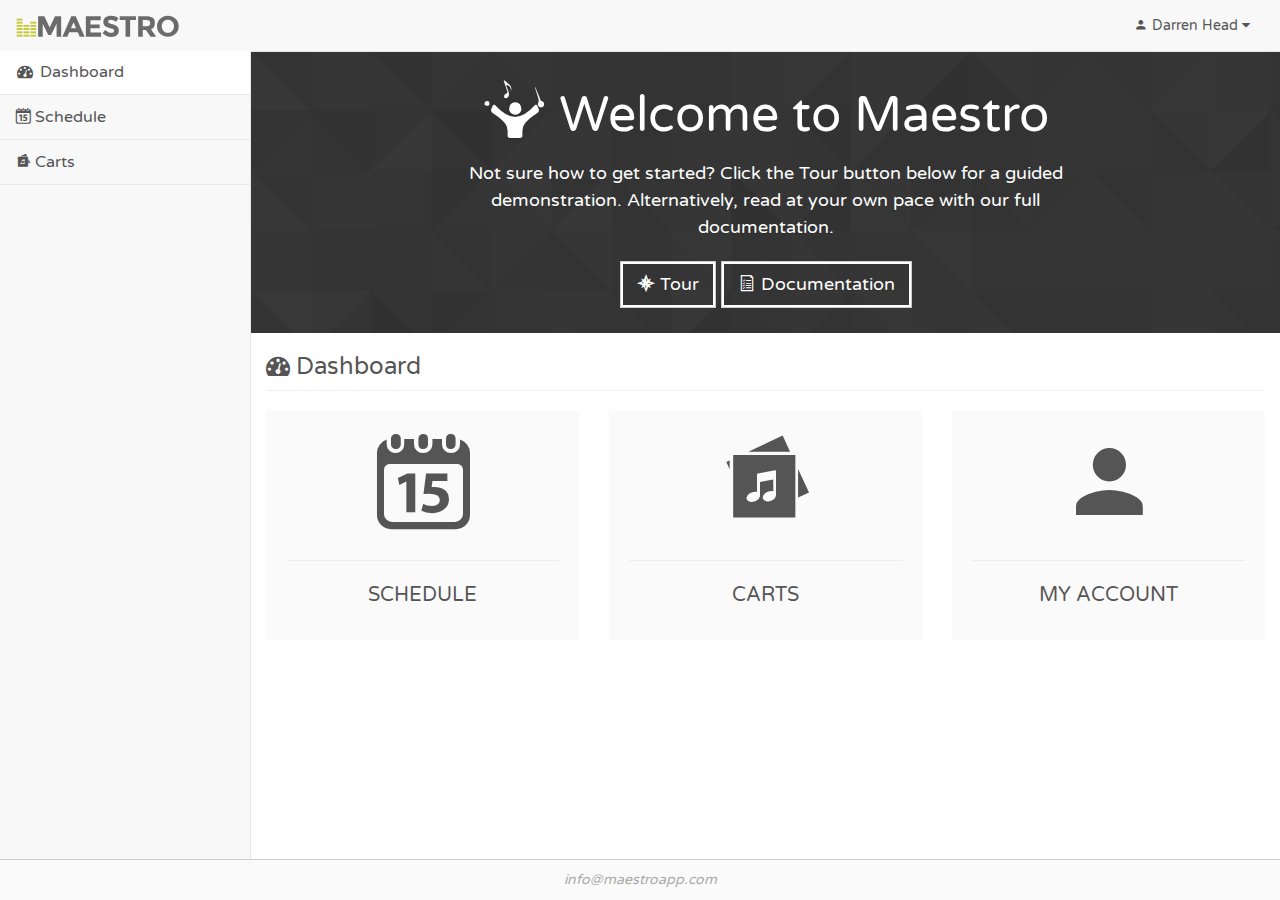
==== commit 8dbb9625: "Up to date Maestro Template" ====
--- a/index.html
+++ b/index.html
@@ -1,5 +1,5 @@
 <!DOCTYPE html>
-<html lang="en">
+<html lang="en" style="height:100%;">
 
 <head>
 
@@ -36,9 +36,9 @@
 
 </head>
 
-<body>
+<body style="height:100%;">
 
-    <div id="wrapper">
+    <div id="wrapper" style="height:100%;">
 
         <!-- Navigation -->
         <nav class="navbar navbar-default navbar-static-top" role="navigation" style="margin-bottom: 0">
@@ -60,7 +60,7 @@
 	                        <li><a href="user-profile.html"><i class="flaticon-user157"></i> User Profile</a>
 	                        </li>
 	                        <li class="divider"></li>
-	                        <li><a href="#"><i class="fa fa-sign-out fa-fw"></i> Logout</a>
+	                        <li><a href="login.html"><i class="fa fa-sign-out fa-fw"></i> Logout</a>
 	                        </li>
 	                    </ul>
 	                </li>
@@ -86,15 +86,14 @@
         </nav>
 
         <!-- Page Content -->
-        <div id="page-wrapper">
+        <div id="page-wrapper" style="height:100%;">
         
 			<!-- Docs page layout -->
 		    <div class="bs-header">
 		        <h1><div class="glyph"><span class="glyph-icon glyph-maestro flaticon-music8"></span></div> Welcome to Maestro</h1>
 		        <p>Not sure how to get started? Click the Tour button below for a guided demonstration. Alternatively, read at your own pace with our full documentation.</p>
-		        <button class="btn btn-default btn-lg btn-start"><i class="flaticon-compass46"></i> Tour</button>
-		        <button class="btn btn-default btn-lg btn-start"><i class="flaticon-list40"></i> Documentation</button>
-		        <a href="#"></a>
+		        <a class="btn btn-default btn-lg btn-start"><i class="flaticon-compass46"></i> Tour</a>
+		        <a href="landing-page/docs.html" target="_blank" class="btn btn-default btn-lg btn-start"><i class="flaticon-list40"></i> Documentation</a>
 		    </div>
         
             <div class="row">
@@ -104,24 +103,24 @@
 					<br>	
                     <div class="row bs-downloads">
 						<div class="col-sm-4 col-xs-12">
-						    <a href="schedule.html" class=" start-box start-schedule btn-block">
+						    <a href="schedule.html" class=" start-box start-schedule schedule-color btn-block">
 							    <i class="flaticon-calendar157"></i>
 							    <hr class="start-hr">
 							    <span>Schedule</span>
 						    </a>
 						</div>
 						<div class="col-sm-4 col-xs-12">
-						    <a href="carts.html" class="start-box start-schedule btn-block">
+						    <a href="carts.html" class="start-box start-schedule carts-color btn-block">
 							    <i class="flaticon-music79"></i>
 							    <hr class="start-hr">
 							    <span>Carts</span>
 						    </a>
 						</div>
 						<div class="col-sm-4 col-xs-12">
-						    <a href="user-profile.html" class="start-box start-schedule btn-block">
+						    <a href="user-profile.html" class="start-box start-schedule account-color btn-block">
 							    <i class="flaticon-user157"></i>
 							    <hr class="start-hr">
-							    <span>Profile</span>
+							    <span>My Account</span>
 						    </a>
 						</div>						
 						</div><!-- end row bs-downloads -->
--- a/css/app.css
+++ b/css/app.css
@@ -472,9 +472,9 @@
 
 .btn-maestro {
 	background:transparent;
-	box-shadow: 0 0 0 3px #AFAF0E inset;
+	box-shadow: 0 0 0 3px #71A30D inset;
 	border-radius: 0px;
-	color:#AFAF0E;	
+	color:#71A30D;	
 	text-transform: uppercase;
 }
 
@@ -737,6 +737,20 @@
 	padding: 20px 0px 35px 0px;
 	color: #557F00;
 }
+
+
+.schedule-color {
+	
+}
+
+.carts-color {
+	
+}
+
+.account-color {
+	
+}
+
 
 @media(max-width:480px) {
 	.start-box i {
